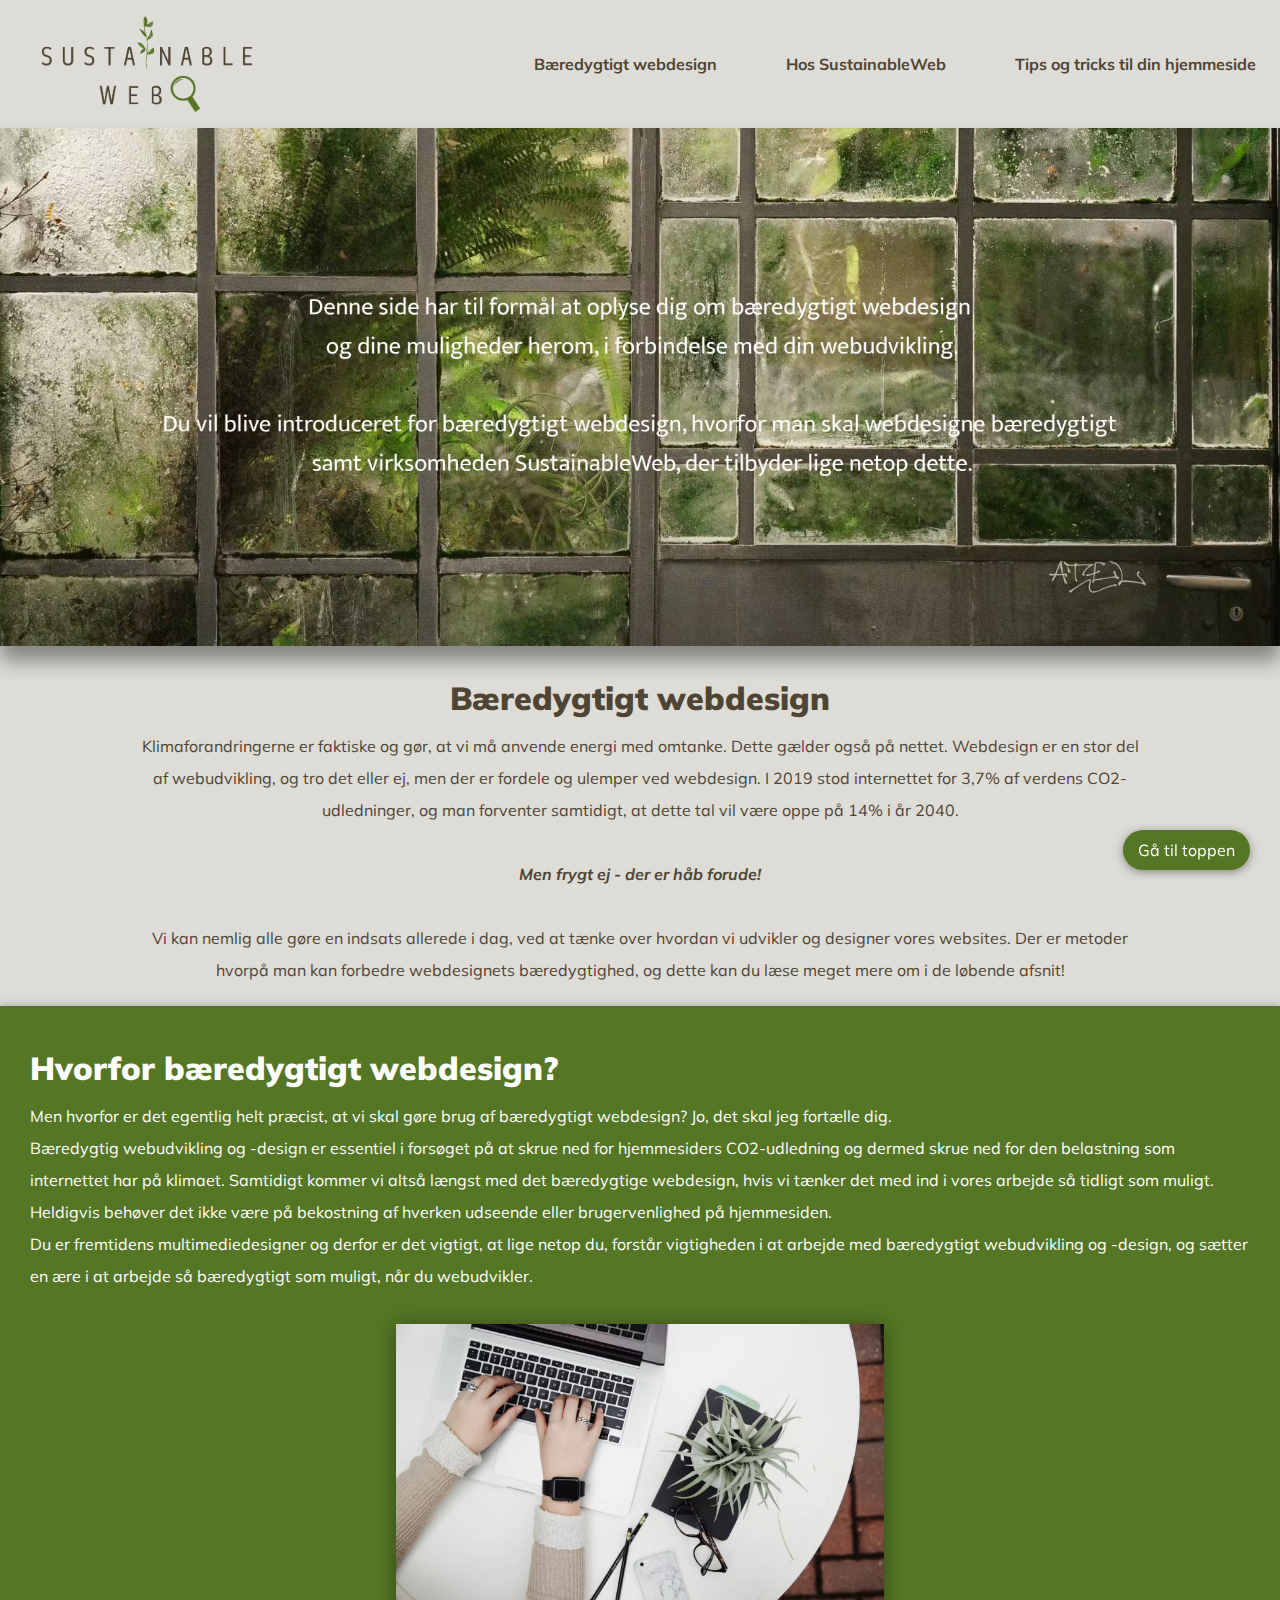
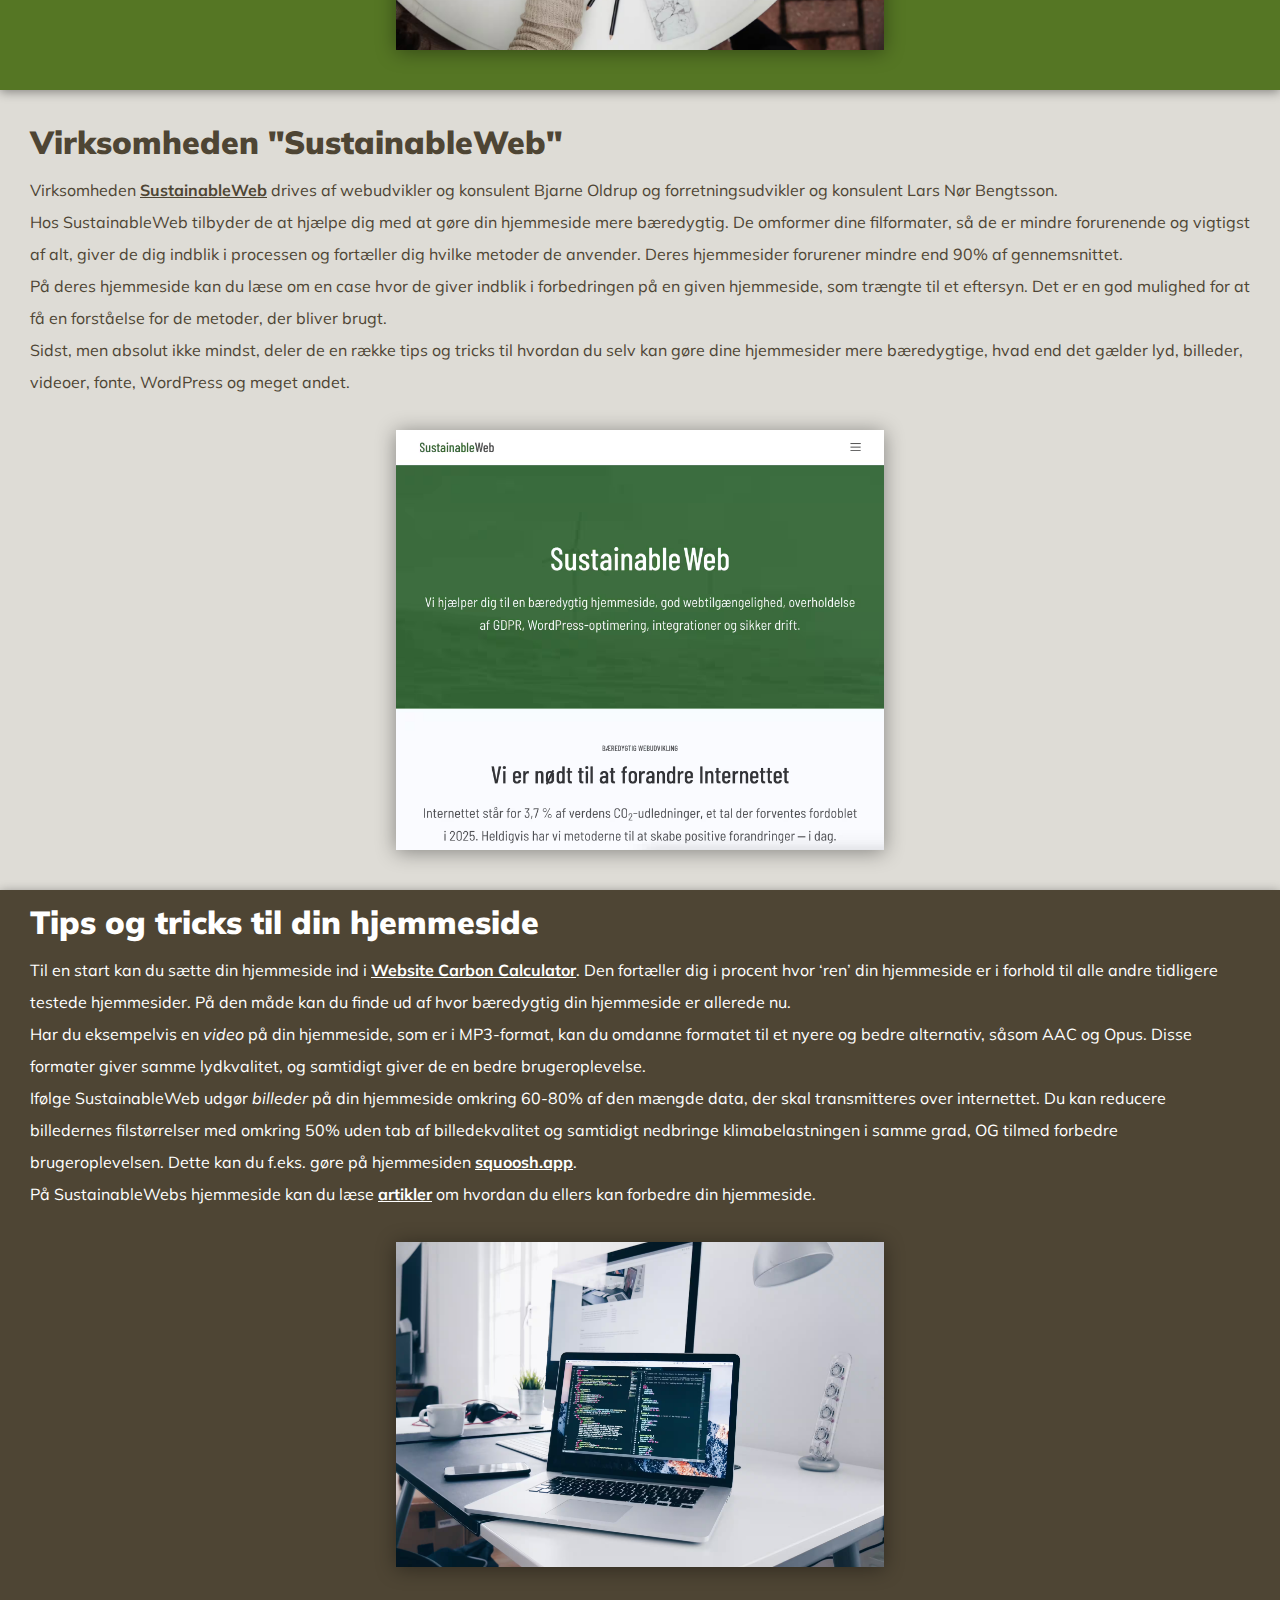
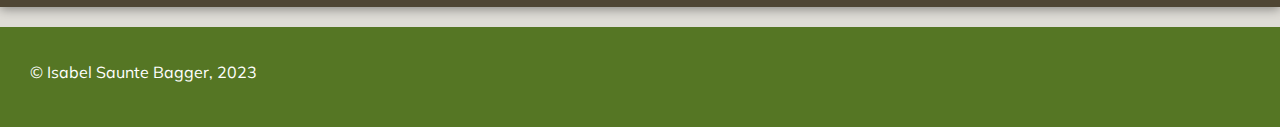
==== din-guide-til-en-baeredygtig-hjemmeside.html @ 9baa1ceb "Nyt navn" ====
<!DOCTYPE html>
<html lang="da">
<head>
    <meta charset="UTF-8">
    <meta http-equiv="X-UA-Compatible" content="IE=edge">
    <meta name="viewport" content="width=device-width, initial-scale=1.0">
    <title>Sustainable Web - din guide til en bæredygtig hjemmeside</title>
    <link rel="icon" type="image/x-icon" href="images/Favicon1.avif">
    <link rel="stylesheet" type="text/css" href="style.css">
    <style>
        @import url('https://fonts.googleapis.com/css2?family=Mulish:wght@300&display=swap');
      </style>
      <script src="index.js"></script>
</head>
<body>
    <!--Menubar-->
    <header class="header">
      <nav class="navbar">
        <img src="images/logo.avif" alt="logo" style="width: 20%;">
        <a href="sustainableweb.html" class="nav-branding"></a>
        <ul class="nav-menu">
          <li class="nav-item">
            <a href="#id_bd" class="nav-link">Bæredygtigt webdesign</a>
          </li>
          <li class="nav-item">
            <a href="#id_sw" class="nav-link">Hos SustainableWeb</a>
          </li>
          <li class="nav-item">
            <a href="#id_tips" class="nav-link">Tips og tricks til din hjemmeside</a>
          </li>
        </ul>
        <div class="hamburger">
          <span class="bar"></span>
          <span class="bar"></span>
          <span class="bar"></span>
        </div>
      </nav>
    </header>

    <!--Forsidebillede m. tekst-->
    <div class="forside-drivhus">
      <img src="images/forside-drivhus-kopi-1.avif" alt="forside-drivhus" style="width: 100%;">
    </div>
  <br>

  <!--Afsnit om bæredygtigt webdesign-->
  <div class="baeredygtigt-webdesign">
    <div class="webdesign-tekst">
        <div id="id_bd">
            <h1 style="text-align: center;"><strong>Bæredygtigt webdesign</strong></h1>
            <p style="text-align: center;">Klimaforandringerne er faktiske og gør, at vi må anvende energi med omtanke. Dette gælder også på nettet. 
                Webdesign er en stor del af webudvikling, og tro det eller ej, men der er fordele og ulemper ved webdesign. 
                I 2019 stod internettet for 3,7% af verdens CO2-udledninger, og man forventer samtidigt, at dette tal vil være oppe på 14% i år 2040.</p> 
                <br><p style="text-align: center;"><i><strong>Men frygt ej - der er håb forude!</strong></i></p><br>
                <p style="text-align: center;">Vi kan nemlig alle gøre en indsats allerede i dag, ved at tænke over hvordan vi udvikler og designer vores websites. 
                Der er metoder hvorpå man kan forbedre webdesignets bæredygtighed, og dette kan du læse meget mere om i de løbende afsnit!</p>
        </div>
    </div>
</div>

<br>

<!--Boks - Hvorfor bæredygtigt webdesign?-->
<div class="box-hvorfor">
  <div class="hvorfor-tekst">
      <h1><strong>Hvorfor bæredygtigt webdesign?</strong></h1>
      <p>Men hvorfor er det egentlig helt præcist, at vi skal gøre brug af bæredygtigt webdesign? Jo, det skal jeg fortælle dig.</p>
      <p>Bæredygtig webudvikling og -design er essentiel i forsøget på at skrue ned for hjemmesiders CO2-udledning og dermed skrue ned 
          for den belastning som internettet har på klimaet. Samtidigt kommer vi altså længst med det bæredygtige webdesign, 
          hvis vi tænker det med ind i vores arbejde så tidligt som muligt. Heldigvis behøver det ikke være på bekostning af hverken 
          udseende eller brugervenlighed på hjemmesiden.</p>
      <p>Du er fremtidens multimediedesigner og derfor er det vigtigt, at lige netop du, forstår vigtigheden i at arbejde med bæredygtigt 
          webudvikling og -design, og sætter en ære i at arbejde så bæredygtigt som muligt, når du webudvikler.</p>
          <br><img src="images/baeredygtigtwebdesign-computer.avif" alt="baeredygtigtwebdesign-computer">
  </div>
</div>

<!--Boks - Virksomheden "SustainableWeb"-->
<div class="box-virksomheden">
  <div class="virksomheden-tekst">
      <div id="id_sw">
          <h1><strong>Virksomheden "SustainableWeb"</strong></h1>
          <p>Virksomheden <a href="https://sustainableweb.dk" style="color: #4E4534;" target="_blank">SustainableWeb</a> drives af
              webudvikler og konsulent Bjarne Oldrup
              og forretningsudvikler og konsulent Lars Nør Bengtsson.</p>
          <p>Hos SustainableWeb tilbyder de at hjælpe dig med at gøre din hjemmeside mere bæredygtig. 
              De omformer dine filformater, så de er mindre forurenende og vigtigst af alt, giver de dig indblik i processen 
              og fortæller dig hvilke metoder de anvender. Deres hjemmesider forurener mindre end 90% af gennemsnittet.</p>
          <p>På deres hjemmeside kan du læse om en case hvor de giver indblik i forbedringen på en given hjemmeside, som trængte til et eftersyn. 
              Det er en god mulighed for at få en forståelse for de metoder, der bliver brugt.</p>
          <p>Sidst, men absolut ikke mindst, deler de en række tips og tricks til hvordan du selv kan gøre dine hjemmesider mere bæredygtige, 
              hvad end det gælder lyd, billeder, videoer, fonte, WordPress og meget andet.</p>
          <div class="swImg">
          <br><img src="images/sustainableweb-hjemmeside.avif" alt="sustainableweb-hjemmeside">
          </div>
      </div>
  </div>
</div>

<!--Boks - Tips og tricks til din hjemmeside-->
<div class="box-tipsogtricks">
  <div class="tipsogtricks-tekst">
      <div id="id_tips">
          <h1><strong>Tips og tricks til din hjemmeside</strong></h1>
          <p>Til en start kan du sætte din hjemmeside ind i <a href="https://www.websitecarbon.com" style="color: white;"  target="_blank">Website Carbon Calculator</a>. Den fortæller dig i procent hvor ‘ren’ din hjemmeside er 
              i forhold til alle andre tidligere testede hjemmesider. På den måde kan du finde ud af hvor bæredygtig din hjemmeside er allerede nu.</p>
          <p>Har du eksempelvis en <i>video</i> på din hjemmeside, som er i MP3-format, kan du omdanne formatet til et nyere og bedre alternativ, såsom AAC og Opus. 
              Disse formater giver samme lydkvalitet, og samtidigt giver de en bedre brugeroplevelse. 
              <br>Ifølge SustainableWeb udgør <i>billeder</i> på din hjemmeside omkring 60-80% af den mængde data, der skal transmitteres over internettet. 
              Du kan reducere billedernes filstørrelser med omkring 50% uden tab af billedekvalitet og samtidigt nedbringe klimabelastningen i samme grad, 
              OG tilmed forbedre brugeroplevelsen. Dette kan du f.eks. gøre på hjemmesiden <a href="https://squoosh.app" style="color: white;" target="_blank">squoosh.app</a>.</p>
          <p>På SustainableWebs hjemmeside kan du læse <a href="https://sustainableweb.dk/category/artikler/" style="color: white;" target="_blank">artikler</a> om hvordan du ellers kan forbedre din hjemmeside.</p>
          <br><img src="images/tipsogtricks-computer.avif" alt="tipsogtricks-computer">
      </div>
  </div>
</div>

<div onclick="scrollToTop()" class="scrollTop">Gå til toppen</div>

<!--Footer m. gå-til-toppen-knap-->
<div class="footer">
  <div class="footer-tekst">
      <p>© Isabel Saunte Bagger, 2023</p>
  </div>
</div>
</body>
</html>
---- style.css ----
/* Generelle styles */
* {
    padding: 0;
    margin: 0;
    box-sizing: border-box;
    font-family: 'Mulish';
}

html {
    scroll-behavior: smooth;
    background-color: #DEDCD6;
}

/* Header + navbar + hamburgermenu */
header {
    background-color: #DEDCD6;
}

li {
    list-style: none;
}

a {
    color: #4E4534;
    text-decoration: none;
    font-weight: bolder;
}

.navbar {
    min-height: 70px;
    display: flex;
    justify-content: space-between;
    align-items: center;
    padding: 0 24px;
}

.nav-menu {
    display: flex;
    justify-content: space-between;
    align-items: center;
    gap: 69px;
}

.nav-branding {
    font-size: 2rem;
}

.nav-link {
    transition: 0.7s ease;
}

.nav-link:hover {
    color: #557624;
    text-shadow: 0px 5px 10px rgba(0, 0, 0, 0.4);
    transition: all 0.3s ease 0s;
    border-radius: 20px;
    cursor: pointer;
}

.hamburger {
    display: none;
    cursor: pointer;
}

.bar {
    display: block;
    width: 25px;
    height: 3px;
    margin: 5px auto;
    -webkit-transition: all 0.3s ease-in-out;
    transition: all 0.3s ease-in-out;
    background-color: #4E4534;
}

.header img {
    padding: 15px;
}

/*Styles til forside*/
.forside-drivhus {
    display: flex;
    position: relative;
    line-height: 1.6;
    filter: drop-shadow(0px 15px 10px rgba(0, 0, 0, 0.4));
}

/*Styles til sektion: Bæredygtigt webdesign*/
.baeredygtigt-webdesign {
    margin-left: 110px;
    margin-right: 110px;
}

.webdesign-tekst {
    margin-left: 30px;
    margin-right: 30px;
    line-height: 2.0;
    color: #4E4534;
}

/*Styles til sektion: Hvorfor bæredygtigt webdesign?*/
.box-hvorfor {
    padding: 30px;
    color: white;
    background-color: #557624;
    box-shadow: 0px 2px 10px rgba(0, 0, 0, 0.4);
    margin-bottom: 20px;
    line-height: 2.0;
}

.box-hvorfor img {
    width: 40%;
    margin-right: 50%;
    margin-left: 30%;
    filter: drop-shadow(0px 2px 10px rgba(0, 0, 0, 0.4));
}

/*Styles til sektion: Virksomheden "SustainableWeb"*/
.box-virksomheden {
    margin-bottom: 20px;
}

.virksomheden-tekst {
    margin-left: 30px;
    margin-right: 30px;
    line-height: 2.0;
    color: #4E4534;
}

.virksomheden-tekst img {
    width: 40%;
    margin-right: 50%;
    margin-left: 30%;
}

.virksomheden-tekst a {
    text-decoration: underline;
}

.swImg {
    filter: drop-shadow(0px 2px 10px rgba(0, 0, 0, 0.4));
    margin-bottom: 30px;
}

/*Styles til sektion: Tips og tricks til din hjemmeside*/
.box-tipsogtricks {
    color: white;
    background-color: #4E4534;
    box-shadow: 0px 2px 10px rgba(0, 0, 0, 0.4);
    margin-bottom: 20px;
}

.tipsogtricks-tekst {
    margin-left: 30px;
    margin-right: 30px;
    line-height: 2.0;
}

.tipsogtricks-tekst img {
    width: 40%;
    margin-right: 50%;
    margin-left: 30%;
    filter: drop-shadow(0px 2px 10px rgba(0, 0, 0, 0.4));
    margin-bottom: 30px;
}

.tipsogtricks-tekst a {
    text-decoration: underline;
}

/*Styles til footer*/
.footer {
    background-color: #557624;
    color: white;
    height: 100px;
    text-align: left;
    vertical-align: middle;
    line-height: 90px; 
}

.footer-tekst {
    margin-left: 30px;
    margin-right: 30px;
}

/* Gå til toppen-knap */
.scrollTop {
    position: fixed;
    bottom: 30px;
    right: 30px;
    padding: 10px 15px;
    background-color: #557624;
    color: white;
    border-radius: 20px;
    cursor: pointer;
    transition: all 0.5s ease 0s;
    box-shadow: 0px 2px 10px rgba(0, 0, 0, 0.4);
}

.scrollTop:hover {
    background-color: #4E4534;
    color: white;
}

/* Media queries til mobil */
@media (max-width: 600px) {
    /* Generelle styles */
    body {
        width: 100%;
        overflow: scroll;
    }

    h1 {
        font-size: 20px;
        font-weight: bolder;
    }

    p {
        font-size: 14px;
        margin-left: 2px;
        margin-right: 2px;
    }

    /*Header og hamburgermenu */
    .hamburger {
        display: block;
    }

    .hamburger.active .bar:nth-child(2) {
        opacity: 0;
    }
    .hamburger.active .bar:nth-child(1) {
        transform: translateY(8px) rotate(45deg);
    }
    .hamburger.active .bar:nth-child(3) {
        transform: translateY(-8px) rotate(-45deg);
    }

    .nav-menu {
        position: fixed;
        left: -100%;
        top: 70px;
        gap: 0;
        flex-direction: column;
        background-color: #DEDCD6;
        width: 100%;
        text-align: center;
        transition: 0.3s;
    }

    .nav-item {
        margin: 16px 0;
    }

    .nav-menu.active {
        left: 0;
    }

    .header img {
        padding: 0;
    }

    /*Styles til sektion: Bæredygtigt webdesign*/
    .baeredygtigt-webdesign {
        margin-left: 1px;
        margin-right: 1px;
    }

    .webdesign-tekst {
        margin-left: 30px;
        margin-right: 30px;
        line-height: 2.0;
        color: #4E4534;
    }

    /* Styles til sektion: Hvorfor bæredygtigt webdesign? */
    .box-hvorfor img {
        width: 100%;
        margin-right: auto;
        margin-left: auto;
        filter: drop-shadow(0px 2px 10px rgba(0, 0, 0, 0.4));
    }

    /* Styles til sektion: Virksomheden SustainableWeb */
    .swImg {
        display: block;
        width: 100%;
        margin-left: auto;
        margin-right: auto;
        filter: drop-shadow(0px 2px 10px rgba(0, 0, 0, 0.4));
    }

    /* Styles til sektion: Tips og tricks til din hjemmeside */
    .tipsogtricks-tekst img {
        width: 100%;
        margin-right: auto;
        margin-left: auto;
        filter: drop-shadow(0px 2px 10px rgba(0, 0, 0, 0.4));
    }

    /* Gå til toppen-knap */
    .scrollTop {
        margin-right: 10px;
        position: fixed;
        bottom: 20px;
        right: 30px;
        padding: 10px 10px;
        background-color: #557624;
        color: white;
        font-size: 12px;
        border-radius: 20px;
        cursor: pointer;
        transition: all 0.5s ease 0s;
        box-shadow: 0px 2px 10px rgba(0, 0, 0, 0.4);
    }

    .scrollTop:hover {
        background-color: #4E4534;
        color: white;
    }
}
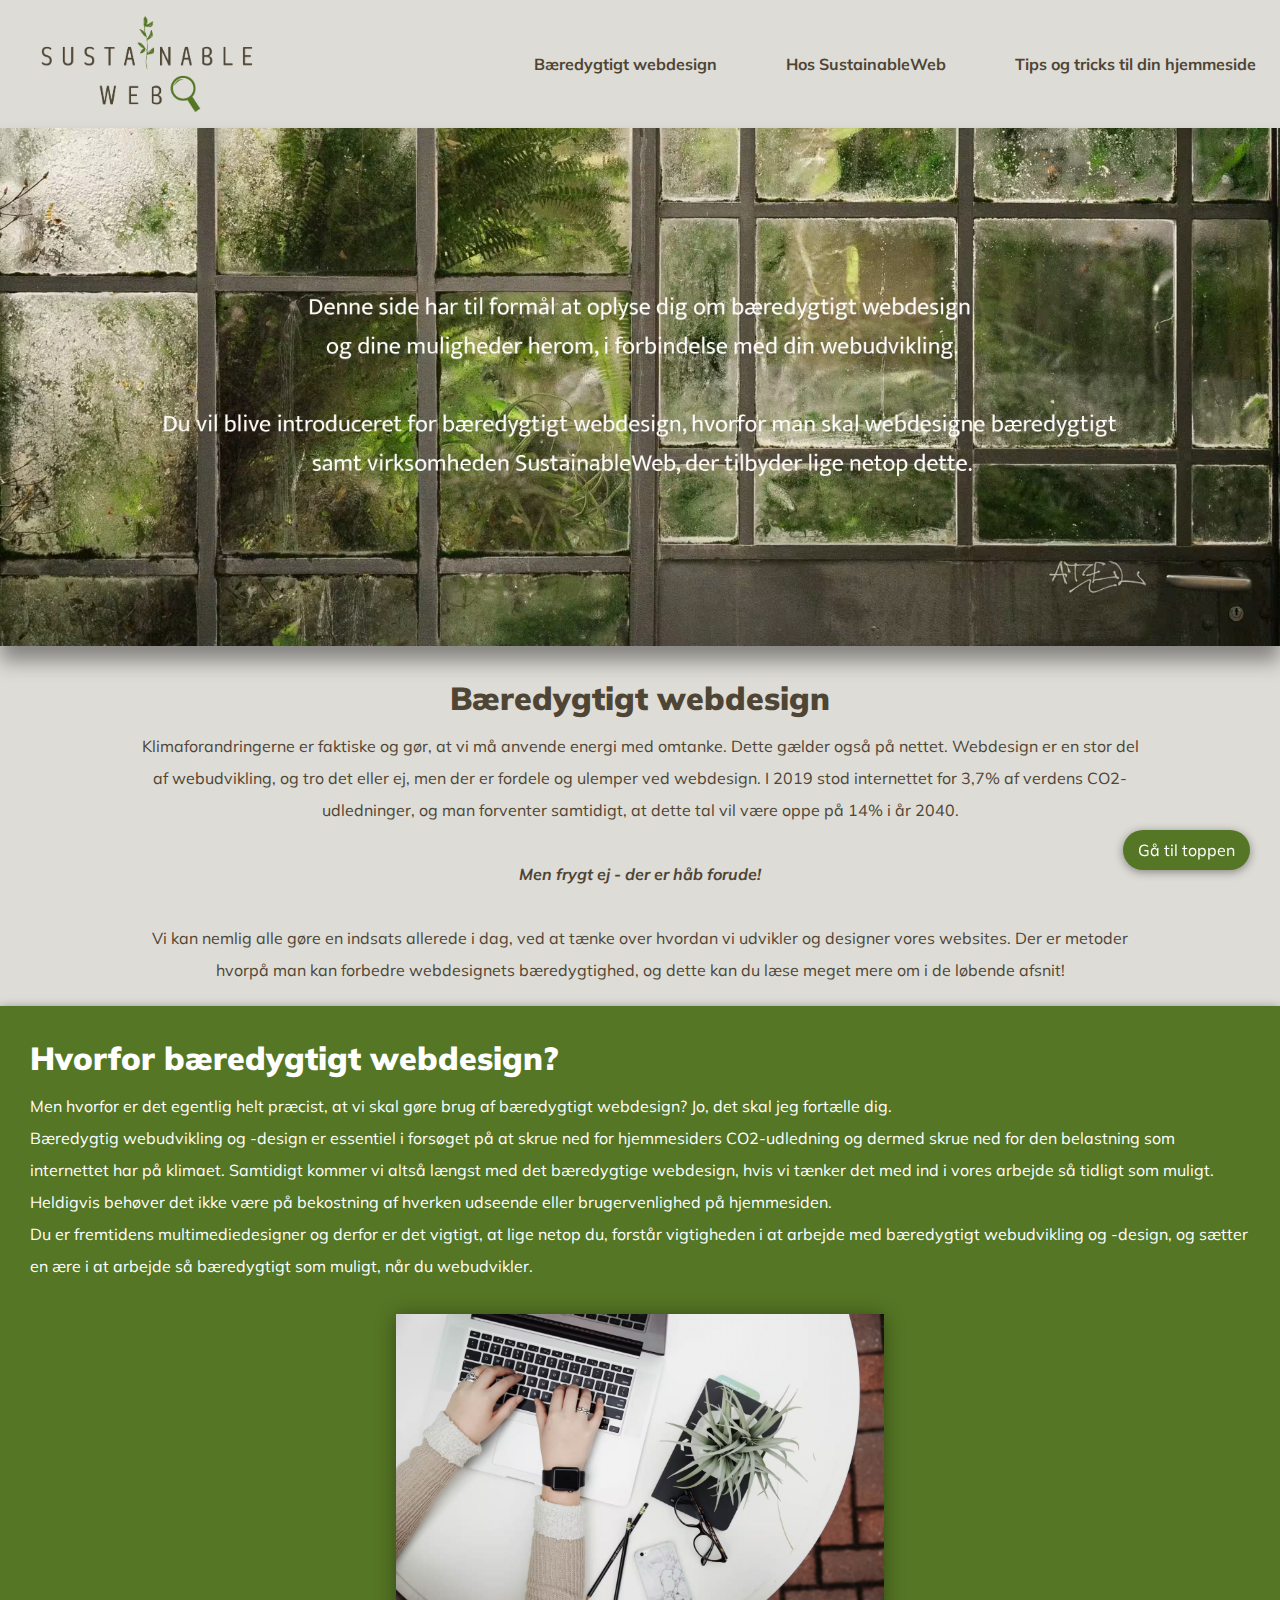
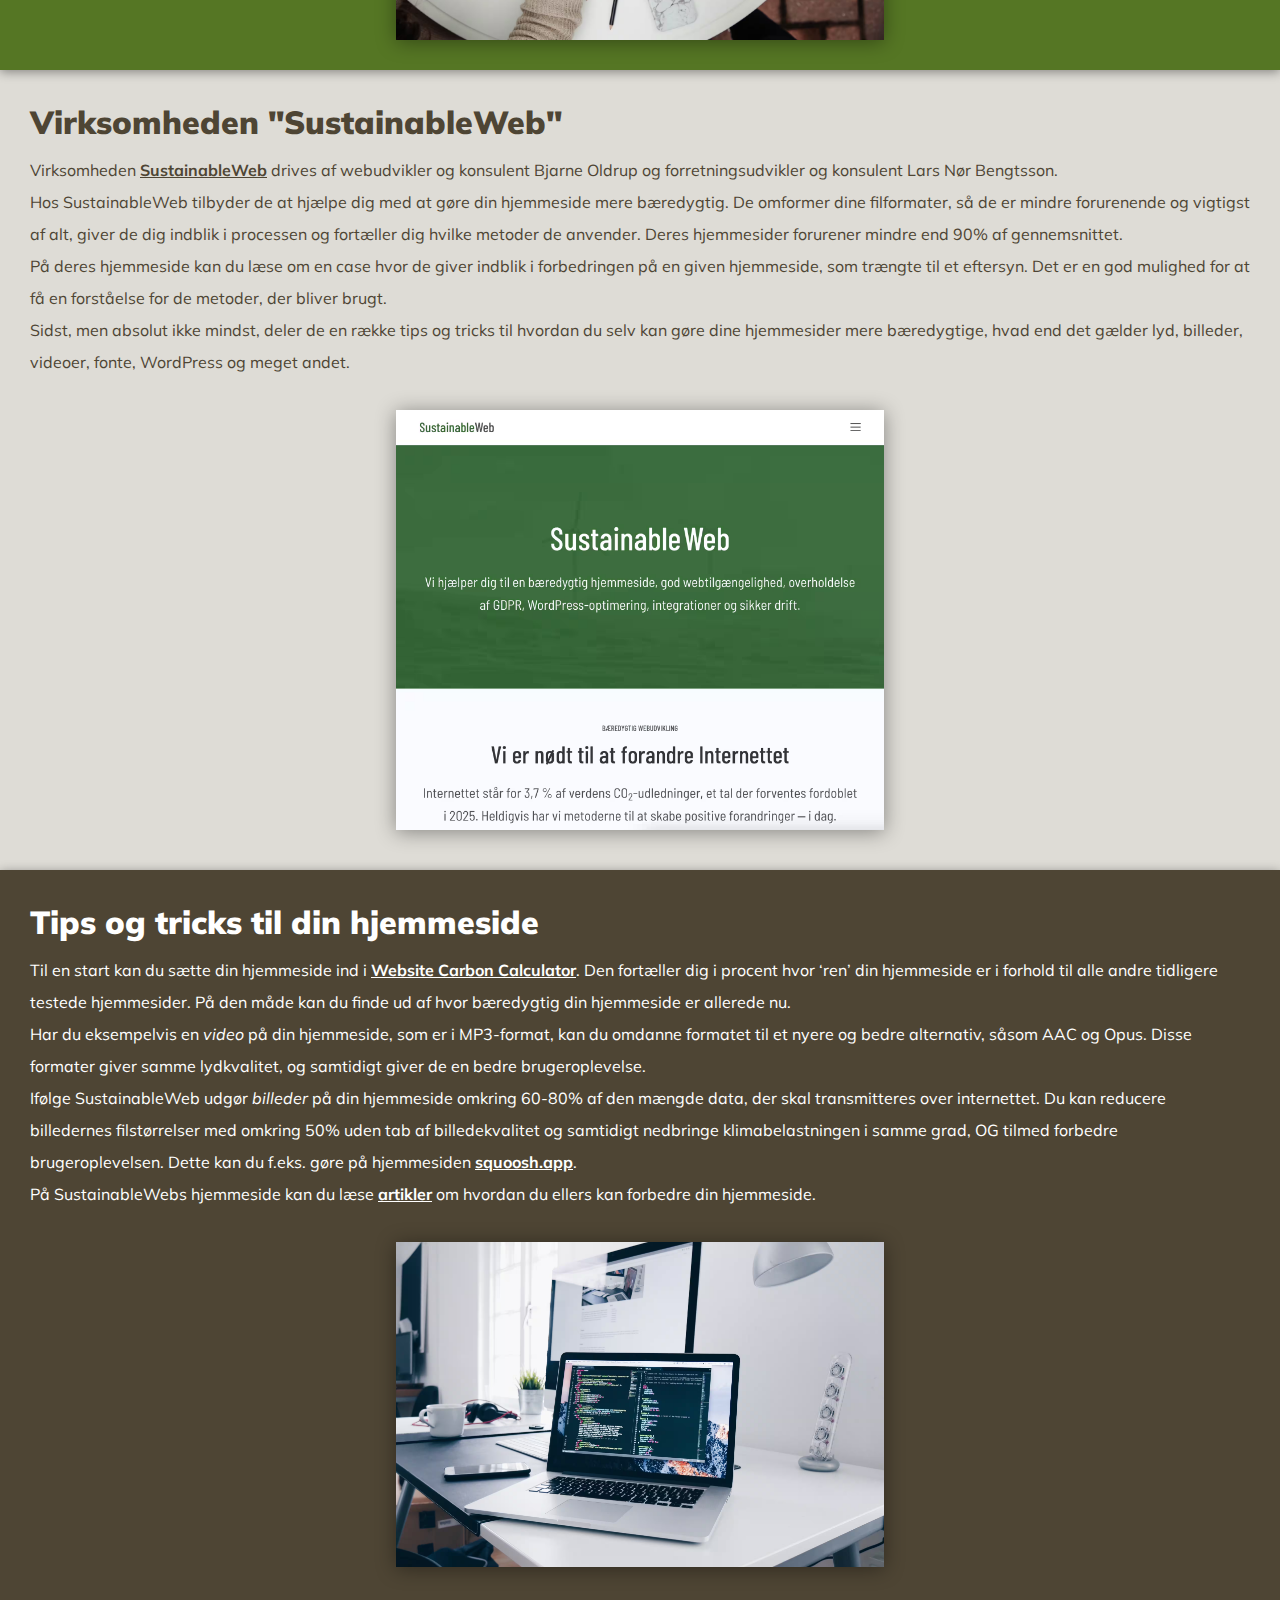
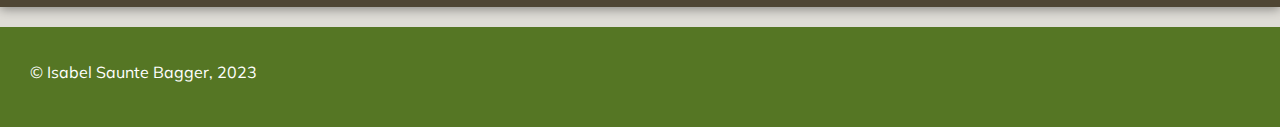
==== commit 58897fa5: "Ændring af meta name description" ====
--- a/din-guide-til-en-baeredygtig-hjemmeside.html
+++ b/din-guide-til-en-baeredygtig-hjemmeside.html
@@ -5,6 +5,8 @@
     <meta http-equiv="X-UA-Compatible" content="IE=edge">
     <meta name="viewport" content="width=device-width, initial-scale=1.0">
     <title>Sustainable Web - din guide til en bæredygtig hjemmeside</title>
+    <meta name="description" content="Denne side har til formål at oplyse dig om bæredygtigt webdesign og dine muligheder herom, i forbindelse med din webudvikling.
+    Du vil blive introduceret for bæredygtigt webdesign og hvorfor man skal webdesigne bæredygtigt.">
     <link rel="icon" type="image/x-icon" href="images/Favicon1.avif">
     <link rel="stylesheet" type="text/css" href="style.css">
     <style>
@@ -16,17 +18,17 @@
     <!--Menubar-->
     <header class="header">
       <nav class="navbar">
-        <img src="images/logo.avif" alt="logo" style="width: 20%;">
+        <img src="images/logo.avif" alt="Logo" style="width: 20%;">
         <a href="sustainableweb.html" class="nav-branding"></a>
         <ul class="nav-menu">
           <li class="nav-item">
-            <a href="#id_bd" class="nav-link">Bæredygtigt webdesign</a>
+            <a href="#baeredygtigtwebdesign" class="nav-link">Bæredygtigt webdesign</a>
           </li>
           <li class="nav-item">
-            <a href="#id_sw" class="nav-link">Hos SustainableWeb</a>
+            <a href="#hossustainableweb" class="nav-link">Hos SustainableWeb</a>
           </li>
           <li class="nav-item">
-            <a href="#id_tips" class="nav-link">Tips og tricks til din hjemmeside</a>
+            <a href="#tipsogtricks" class="nav-link">Tips og tricks til din hjemmeside</a>
           </li>
         </ul>
         <div class="hamburger">
@@ -39,14 +41,14 @@
 
     <!--Forsidebillede m. tekst-->
     <div class="forside-drivhus">
-      <img src="images/forside-drivhus-kopi-1.avif" alt="forside-drivhus" style="width: 100%;">
+      <img src="images/forside-drivhus-kopi-1.avif" alt="Forsidebillede med drivhus. Unsplash: Johannes Hofmann" style="width: 100%;">
     </div>
   <br>
 
   <!--Afsnit om bæredygtigt webdesign-->
   <div class="baeredygtigt-webdesign">
     <div class="webdesign-tekst">
-        <div id="id_bd">
+        <div id="baeredygtigtwebdesign">
             <h1 style="text-align: center;"><strong>Bæredygtigt webdesign</strong></h1>
             <p style="text-align: center;">Klimaforandringerne er faktiske og gør, at vi må anvende energi med omtanke. Dette gælder også på nettet. 
                 Webdesign er en stor del af webudvikling, og tro det eller ej, men der er fordele og ulemper ved webdesign. 
@@ -71,14 +73,14 @@
           udseende eller brugervenlighed på hjemmesiden.</p>
       <p>Du er fremtidens multimediedesigner og derfor er det vigtigt, at lige netop du, forstår vigtigheden i at arbejde med bæredygtigt 
           webudvikling og -design, og sætter en ære i at arbejde så bæredygtigt som muligt, når du webudvikler.</p>
-          <br><img src="images/baeredygtigtwebdesign-computer.avif" alt="baeredygtigtwebdesign-computer">
+          <br><img src="images/baeredygtigtwebdesign-computer.avif" alt="Billede af kvinde, der skriver på computer. Unsplash: Corinne Kutz">
   </div>
 </div>
 
 <!--Boks - Virksomheden "SustainableWeb"-->
 <div class="box-virksomheden">
   <div class="virksomheden-tekst">
-      <div id="id_sw">
+      <div id="hossustainableweb">
           <h1><strong>Virksomheden "SustainableWeb"</strong></h1>
           <p>Virksomheden <a href="https://sustainableweb.dk" style="color: #4E4534;" target="_blank">SustainableWeb</a> drives af
               webudvikler og konsulent Bjarne Oldrup
@@ -91,7 +93,7 @@
           <p>Sidst, men absolut ikke mindst, deler de en række tips og tricks til hvordan du selv kan gøre dine hjemmesider mere bæredygtige, 
               hvad end det gælder lyd, billeder, videoer, fonte, WordPress og meget andet.</p>
           <div class="swImg">
-          <br><img src="images/sustainableweb-hjemmeside.avif" alt="sustainableweb-hjemmeside">
+          <br><img src="images/sustainableweb-hjemmeside.avif" alt="SustainableWebs hjemmeside">
           </div>
       </div>
   </div>
@@ -100,7 +102,7 @@
 <!--Boks - Tips og tricks til din hjemmeside-->
 <div class="box-tipsogtricks">
   <div class="tipsogtricks-tekst">
-      <div id="id_tips">
+      <div id="tipsogtricks">
           <h1><strong>Tips og tricks til din hjemmeside</strong></h1>
           <p>Til en start kan du sætte din hjemmeside ind i <a href="https://www.websitecarbon.com" style="color: white;"  target="_blank">Website Carbon Calculator</a>. Den fortæller dig i procent hvor ‘ren’ din hjemmeside er 
               i forhold til alle andre tidligere testede hjemmesider. På den måde kan du finde ud af hvor bæredygtig din hjemmeside er allerede nu.</p>
@@ -110,7 +112,7 @@
               Du kan reducere billedernes filstørrelser med omkring 50% uden tab af billedekvalitet og samtidigt nedbringe klimabelastningen i samme grad, 
               OG tilmed forbedre brugeroplevelsen. Dette kan du f.eks. gøre på hjemmesiden <a href="https://squoosh.app" style="color: white;" target="_blank">squoosh.app</a>.</p>
           <p>På SustainableWebs hjemmeside kan du læse <a href="https://sustainableweb.dk/category/artikler/" style="color: white;" target="_blank">artikler</a> om hvordan du ellers kan forbedre din hjemmeside.</p>
-          <br><img src="images/tipsogtricks-computer.avif" alt="tipsogtricks-computer">
+          <br><img src="images/tipsogtricks-computer.avif" alt="Billede af computer med kodning. Unsplash: Christopher Gower">
       </div>
   </div>
 </div>
--- a/style.css
+++ b/style.css
@@ -99,7 +99,9 @@
 
 /*Styles til sektion: Hvorfor bæredygtigt webdesign?*/
 .box-hvorfor {
-    padding: 30px;
+    padding: 20px;
+    padding-right: 30px;
+    padding-left: 30px;
     color: white;
     background-color: #557624;
     box-shadow: 0px 2px 10px rgba(0, 0, 0, 0.4);
@@ -153,6 +155,7 @@
     margin-left: 30px;
     margin-right: 30px;
     line-height: 2.0;
+    padding-top: 20px;
 }
 
 .tipsogtricks-tekst img {
@@ -282,7 +285,6 @@
 
     /* Styles til sektion: Virksomheden SustainableWeb */
     .swImg {
-        display: block;
         width: 100%;
         margin-left: auto;
         margin-right: auto;
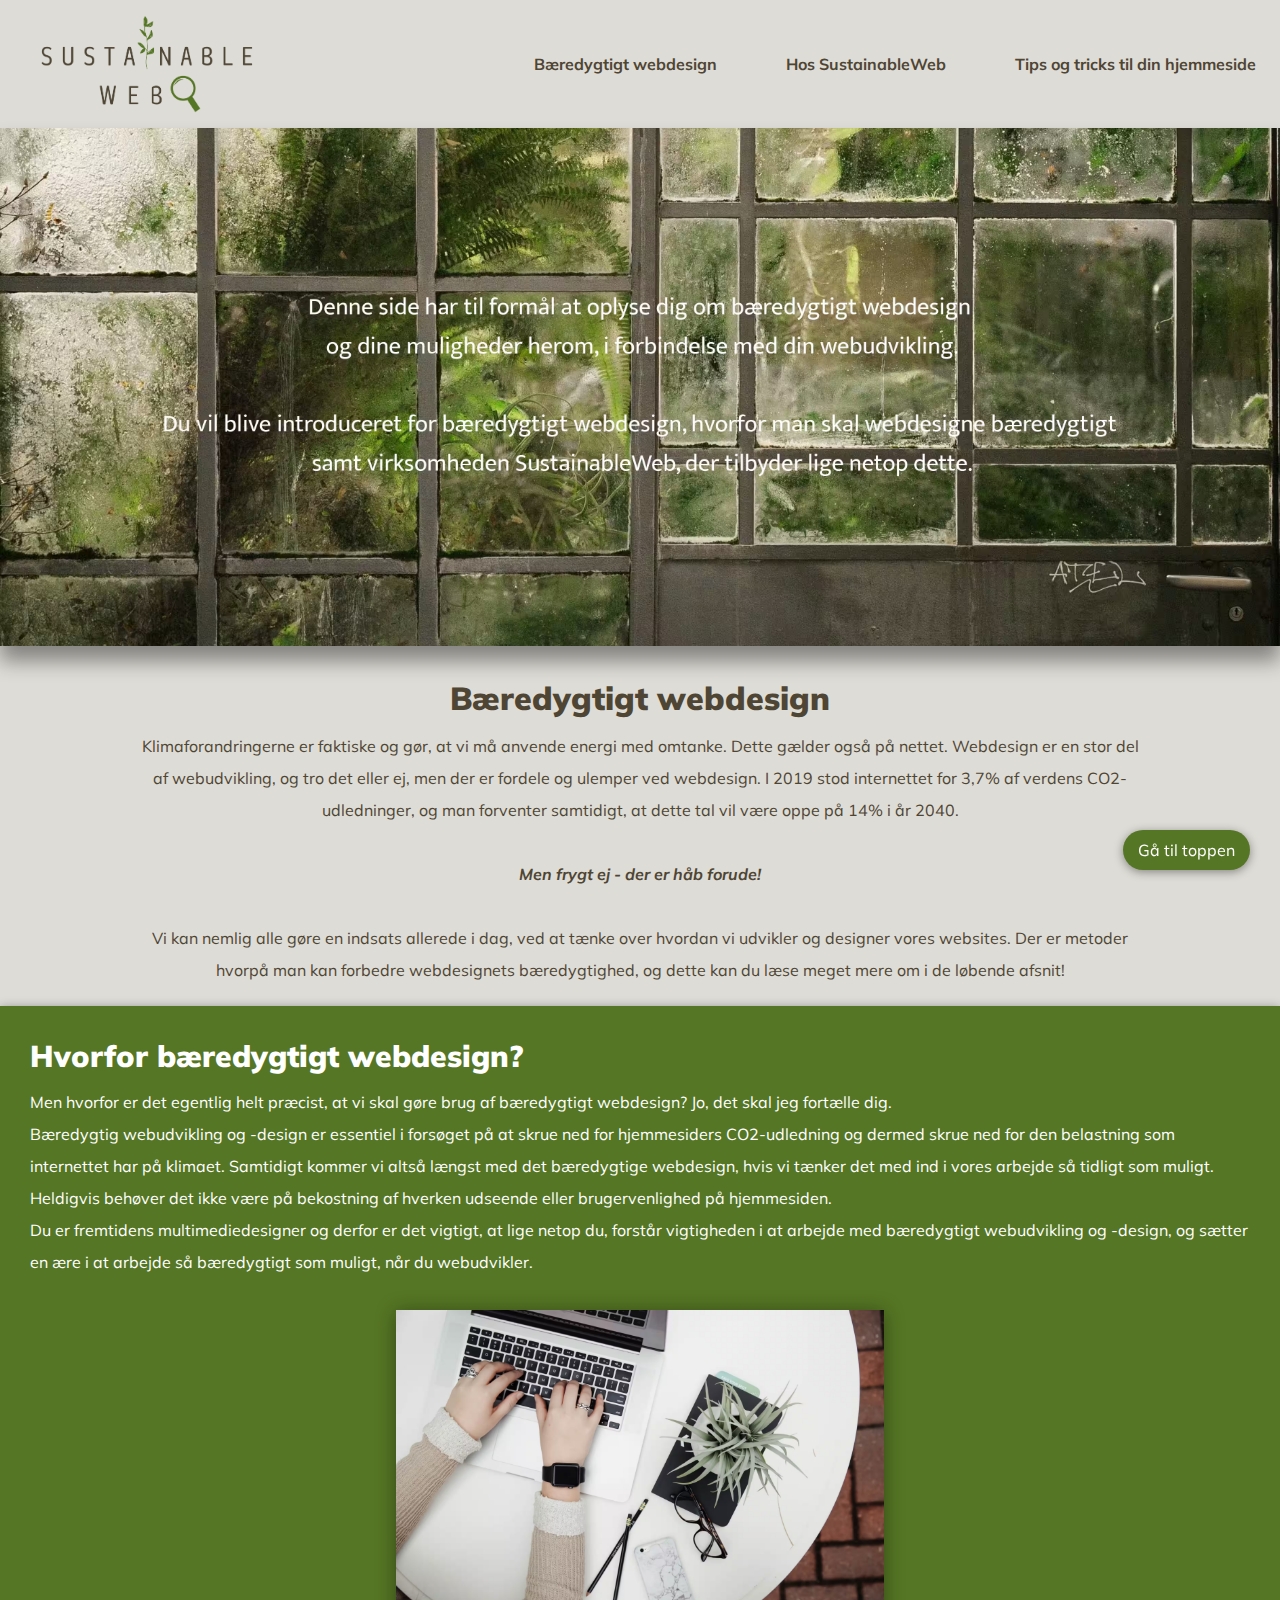
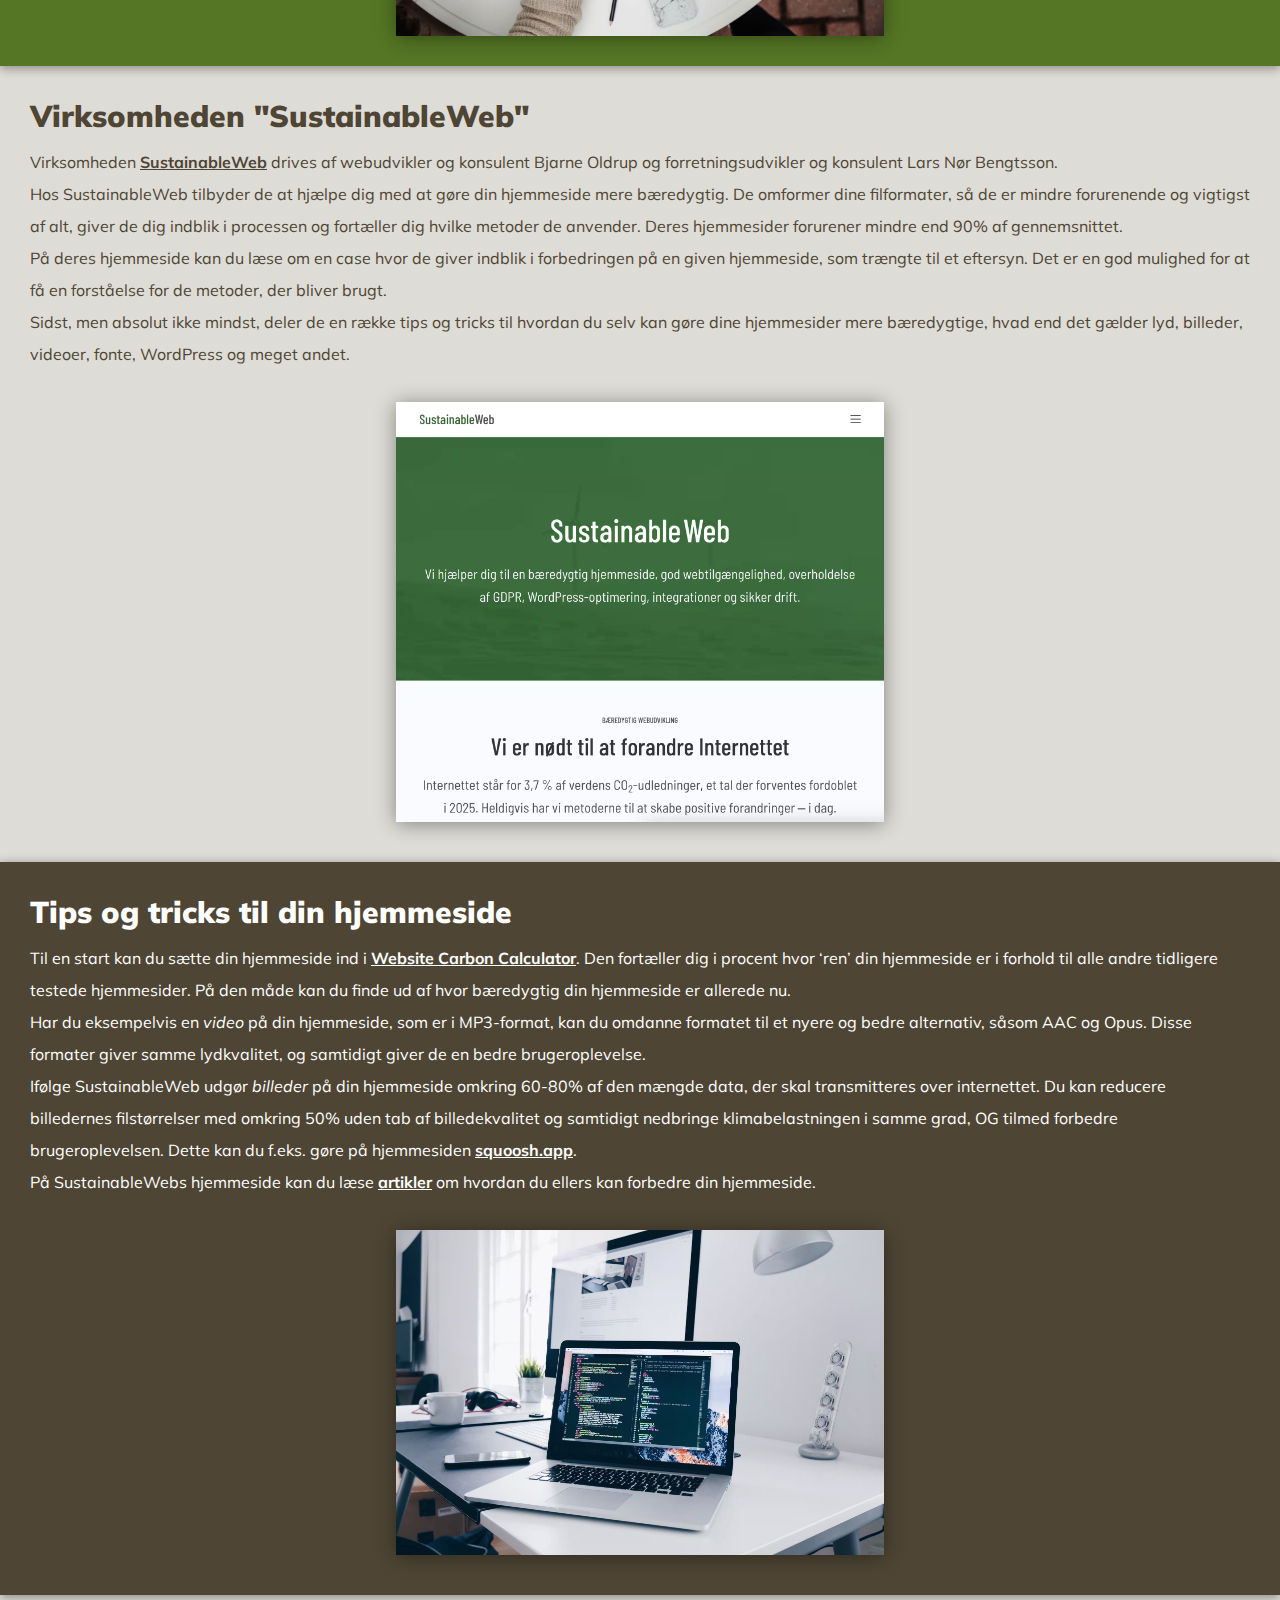
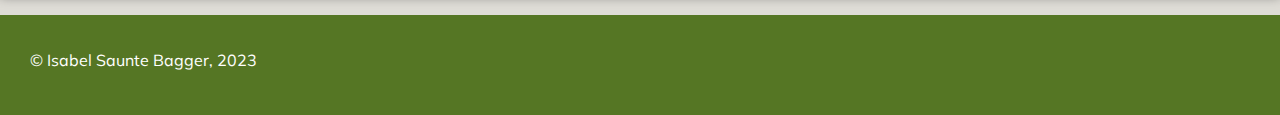
==== commit 27b49e8a: "Ændret h1 til h2 samt CSS for h2" ====
--- a/din-guide-til-en-baeredygtig-hjemmeside.html
+++ b/din-guide-til-en-baeredygtig-hjemmeside.html
@@ -65,7 +65,7 @@
 <!--Boks - Hvorfor bæredygtigt webdesign?-->
 <div class="box-hvorfor">
   <div class="hvorfor-tekst">
-      <h1><strong>Hvorfor bæredygtigt webdesign?</strong></h1>
+      <h2><strong>Hvorfor bæredygtigt webdesign?</strong></h2>
       <p>Men hvorfor er det egentlig helt præcist, at vi skal gøre brug af bæredygtigt webdesign? Jo, det skal jeg fortælle dig.</p>
       <p>Bæredygtig webudvikling og -design er essentiel i forsøget på at skrue ned for hjemmesiders CO2-udledning og dermed skrue ned 
           for den belastning som internettet har på klimaet. Samtidigt kommer vi altså længst med det bæredygtige webdesign, 
@@ -81,7 +81,7 @@
 <div class="box-virksomheden">
   <div class="virksomheden-tekst">
       <div id="hossustainableweb">
-          <h1><strong>Virksomheden "SustainableWeb"</strong></h1>
+          <h2><strong>Virksomheden "SustainableWeb"</strong></h2>
           <p>Virksomheden <a href="https://sustainableweb.dk" style="color: #4E4534;" target="_blank">SustainableWeb</a> drives af
               webudvikler og konsulent Bjarne Oldrup
               og forretningsudvikler og konsulent Lars Nør Bengtsson.</p>
@@ -103,7 +103,7 @@
 <div class="box-tipsogtricks">
   <div class="tipsogtricks-tekst">
       <div id="tipsogtricks">
-          <h1><strong>Tips og tricks til din hjemmeside</strong></h1>
+          <h2><strong>Tips og tricks til din hjemmeside</strong></h2>
           <p>Til en start kan du sætte din hjemmeside ind i <a href="https://www.websitecarbon.com" style="color: white;"  target="_blank">Website Carbon Calculator</a>. Den fortæller dig i procent hvor ‘ren’ din hjemmeside er 
               i forhold til alle andre tidligere testede hjemmesider. På den måde kan du finde ud af hvor bæredygtig din hjemmeside er allerede nu.</p>
           <p>Har du eksempelvis en <i>video</i> på din hjemmeside, som er i MP3-format, kan du omdanne formatet til et nyere og bedre alternativ, såsom AAC og Opus. 
--- a/style.css
+++ b/style.css
@@ -9,6 +9,10 @@
 html {
     scroll-behavior: smooth;
     background-color: #DEDCD6;
+}
+
+h2 {
+    font-size: 30px;
 }
 
 /* Header + navbar + hamburgermenu */
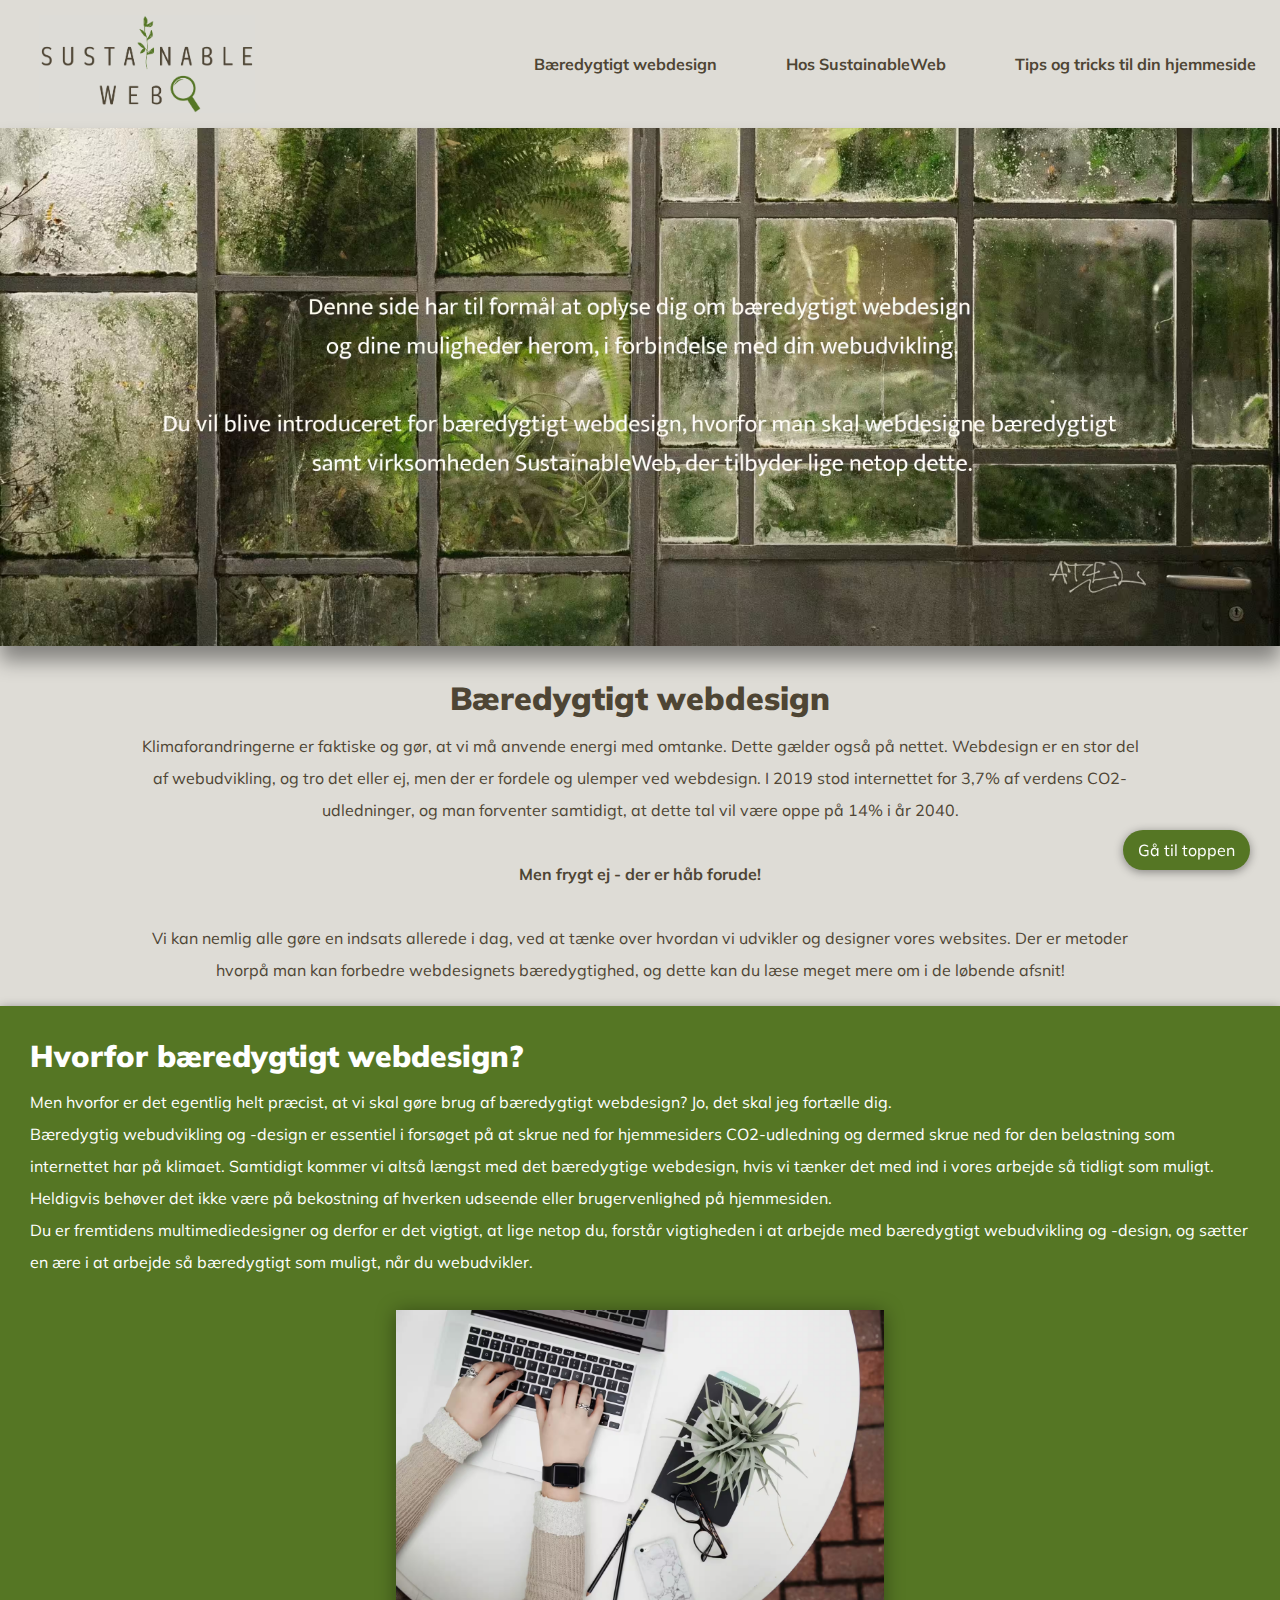
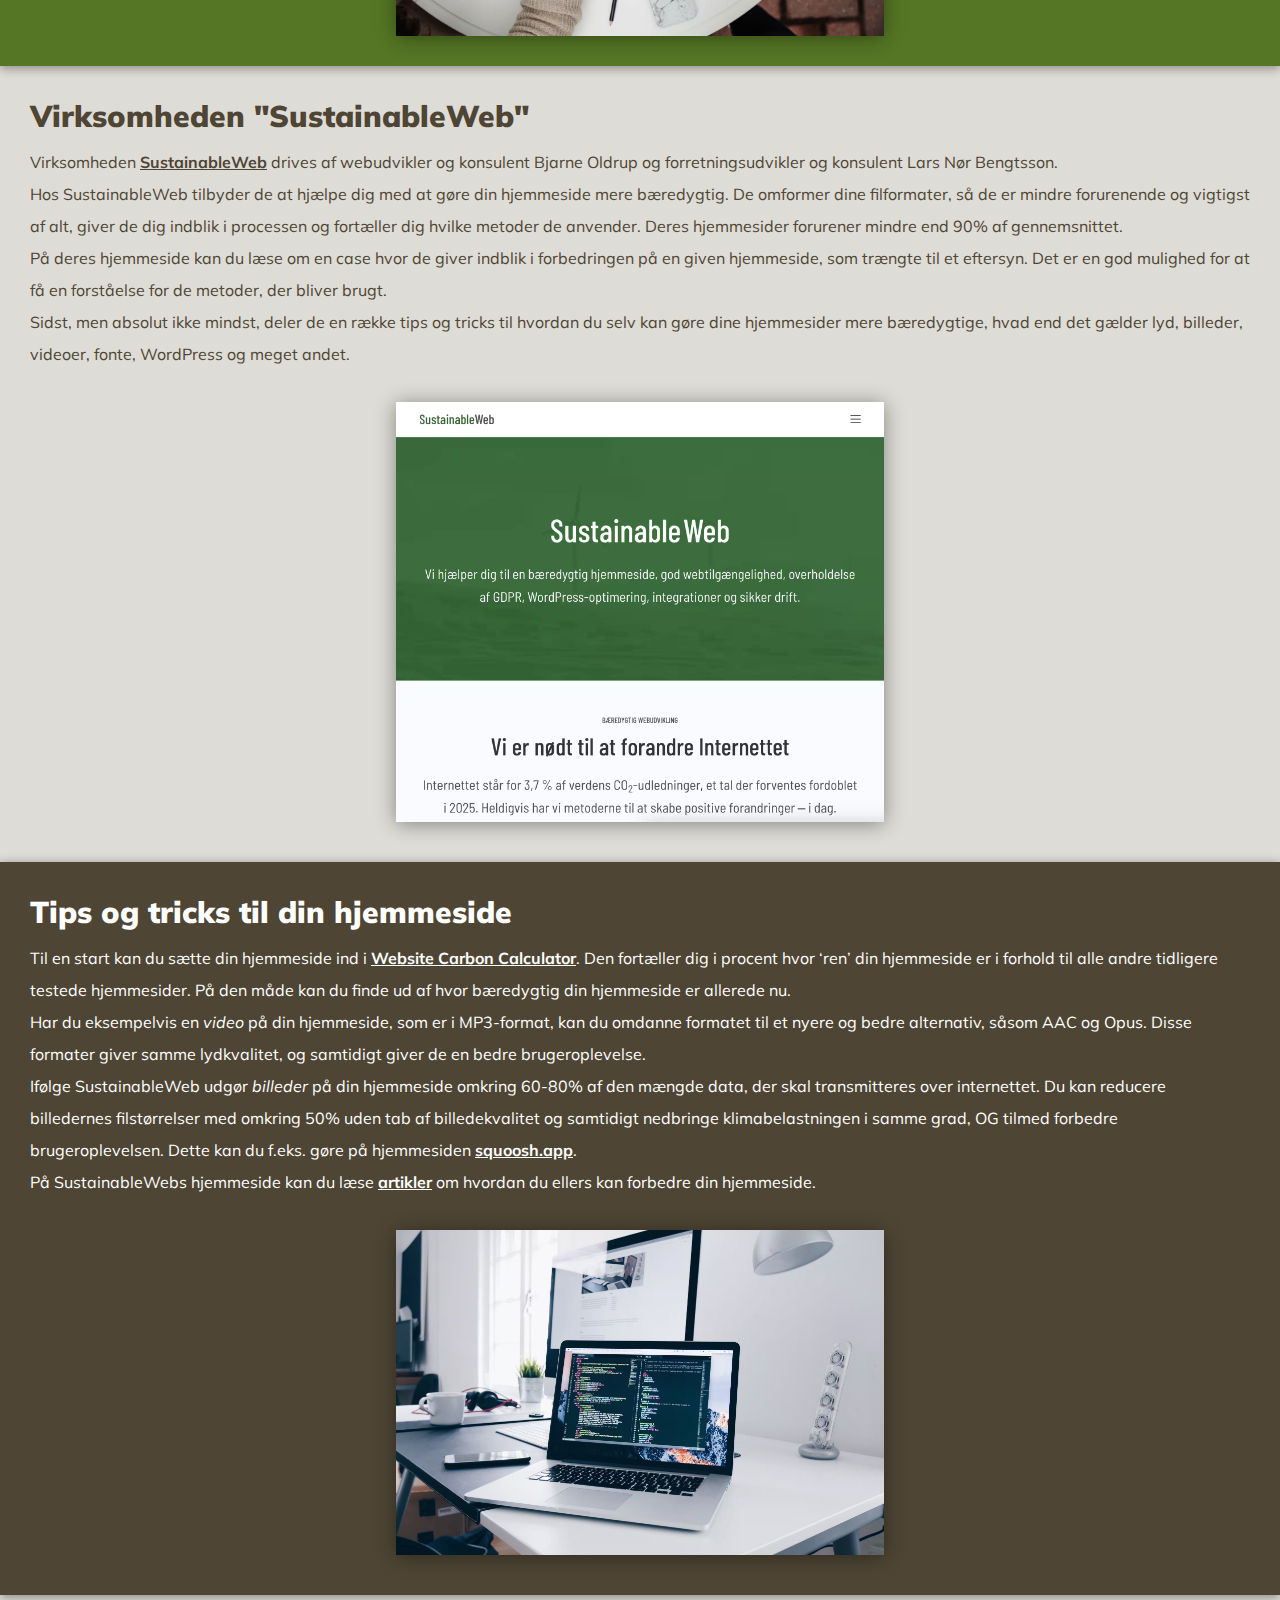
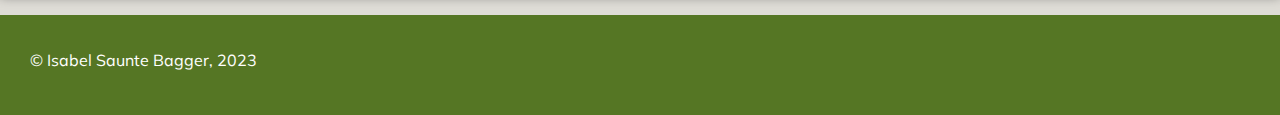
==== commit 8af20bb8: "Fjernet italic i en tekst" ====
--- a/din-guide-til-en-baeredygtig-hjemmeside.html
+++ b/din-guide-til-en-baeredygtig-hjemmeside.html
@@ -53,7 +53,7 @@
             <p style="text-align: center;">Klimaforandringerne er faktiske og gør, at vi må anvende energi med omtanke. Dette gælder også på nettet. 
                 Webdesign er en stor del af webudvikling, og tro det eller ej, men der er fordele og ulemper ved webdesign. 
                 I 2019 stod internettet for 3,7% af verdens CO2-udledninger, og man forventer samtidigt, at dette tal vil være oppe på 14% i år 2040.</p> 
-                <br><p style="text-align: center;"><i><strong>Men frygt ej - der er håb forude!</strong></i></p><br>
+                <br><p style="text-align: center;"><strong>Men frygt ej - der er håb forude!</strong></p><br>
                 <p style="text-align: center;">Vi kan nemlig alle gøre en indsats allerede i dag, ved at tænke over hvordan vi udvikler og designer vores websites. 
                 Der er metoder hvorpå man kan forbedre webdesignets bæredygtighed, og dette kan du læse meget mere om i de løbende afsnit!</p>
         </div>
